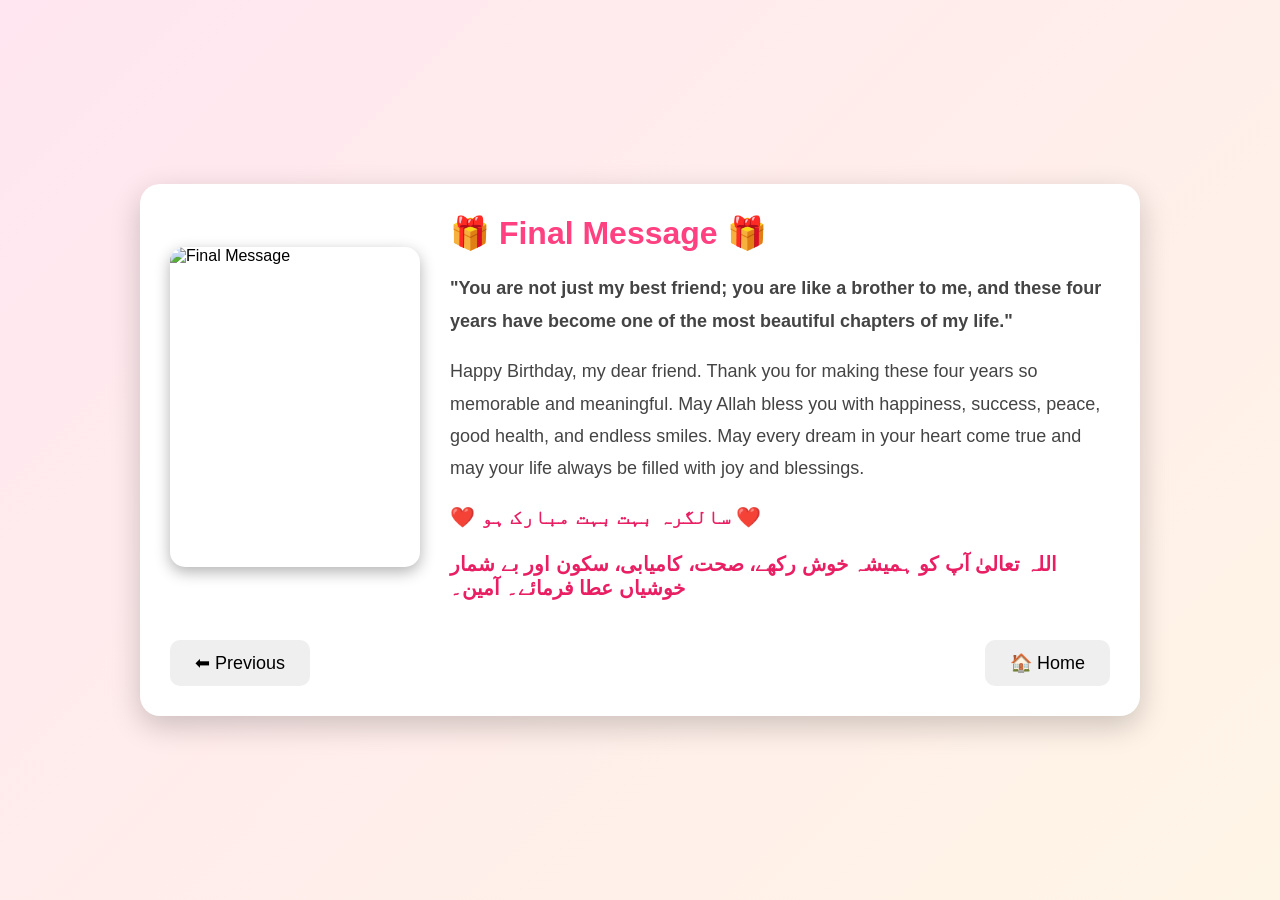
==== finalmessage.html @ 82c38d9c "Add files via upload" ====
<!DOCTYPE html>
<html lang="en">
<head>
<meta charset="UTF-8">
<meta name="viewport" content="width=device-width, initial-scale=1.0">

<title>🎁 Final Message 🎁</title>

<style>

*{
    margin:0;
    padding:0;
    box-sizing:border-box;
}

body{
    font-family:Arial,sans-serif;
    background:linear-gradient(135deg,#ffe6f0,#fff5e6);
    min-height:100vh;
    display:flex;
    justify-content:center;
    align-items:center;
}

.container{
    width:85%;
    max-width:1000px;
    background:white;
    padding:30px;
    border-radius:20px;
    box-shadow:0 10px 30px rgba(0,0,0,0.2);
}

.memory-section{
    display:flex;
    align-items:center;
    gap:30px;
}

.memory-photo{
    width:250px;
    height:320px;
    object-fit:cover;
    border-radius:15px;
    box-shadow:0 5px 15px rgba(0,0,0,0.3);
}

.memory-text{
    flex:1;
}

.memory-text h1{
    color:#ff4081;
    margin-bottom:20px;
}

.memory-text p{
    font-size:18px;
    line-height:1.8;
    color:#444;
}

.urdu{
    margin-top:20px;
    font-size:20px;
    font-weight:bold;
    color:#e91e63;
}

.navigation{
    margin-top:40px;
    display:flex;
    justify-content:space-between;
}

.navigation button{
    padding:12px 25px;
    border:none;
    border-radius:10px;
    font-size:18px;
    cursor:pointer;
    transition:0.3s;
}

.navigation button:hover{
    transform:scale(1.05);
}

</style>
</head>
<audio id="bgMusic" loop>
    <source src="music/song2.mp3" type="audio/mpeg">
</audio>

<script>
const bgMusic = document.getElementById("bgMusic");

window.addEventListener("load", () => {
    const savedTime = localStorage.getItem("musicTime");

    if (savedTime) {
        bgMusic.currentTime = parseFloat(savedTime);
    }

    bgMusic.play().catch(() => {});
});

setInterval(() => {
    localStorage.setItem("musicTime", bgMusic.currentTime);
}, 500);

window.addEventListener("beforeunload", () => {
    localStorage.setItem("musicTime", bgMusic.currentTime);
});
</script>

<body>

<div class="container">

    <div class="memory-section">

        <img src="images/photo20.jpg"
             class="memory-photo"
             alt="Final Message">

        <div class="memory-text">

            <h1>🎁 Final Message 🎁</h1>

            <p>
                <b>
                "You are not just my best friend;
                you are like a brother to me,
                and these four years have become
                one of the most beautiful chapters
                of my life."
                </b>
            </p>

            <br>

            <p>
                Happy Birthday, my dear friend.
                Thank you for making these four years
                so memorable and meaningful.

                May Allah bless you with happiness,
                success, peace, good health,
                and endless smiles.

                May every dream in your heart
                come true and may your life
                always be filled with joy
                and blessings.
            </p>

            <div class="urdu">

                ❤️ سالگرہ بہت بہت مبارک ہو ❤️

                <br><br>

                اللہ تعالیٰ آپ کو ہمیشہ خوش رکھے،
                صحت، کامیابی، سکون اور بے شمار
                خوشیاں عطا فرمائے۔ آمین۔

            </div>

        </div>

    </div>

    <div class="navigation">

        <button onclick="previousPage()">
            ⬅ Previous
        </button>

        <button onclick="goHome()">
            🏠 Home
        </button>

    </div>

</div>

<script>

function previousPage(){
    window.location.href="memories.html";
}

function goHome(){
    window.location.href="index.html";
}

</script>

</body>
</html>
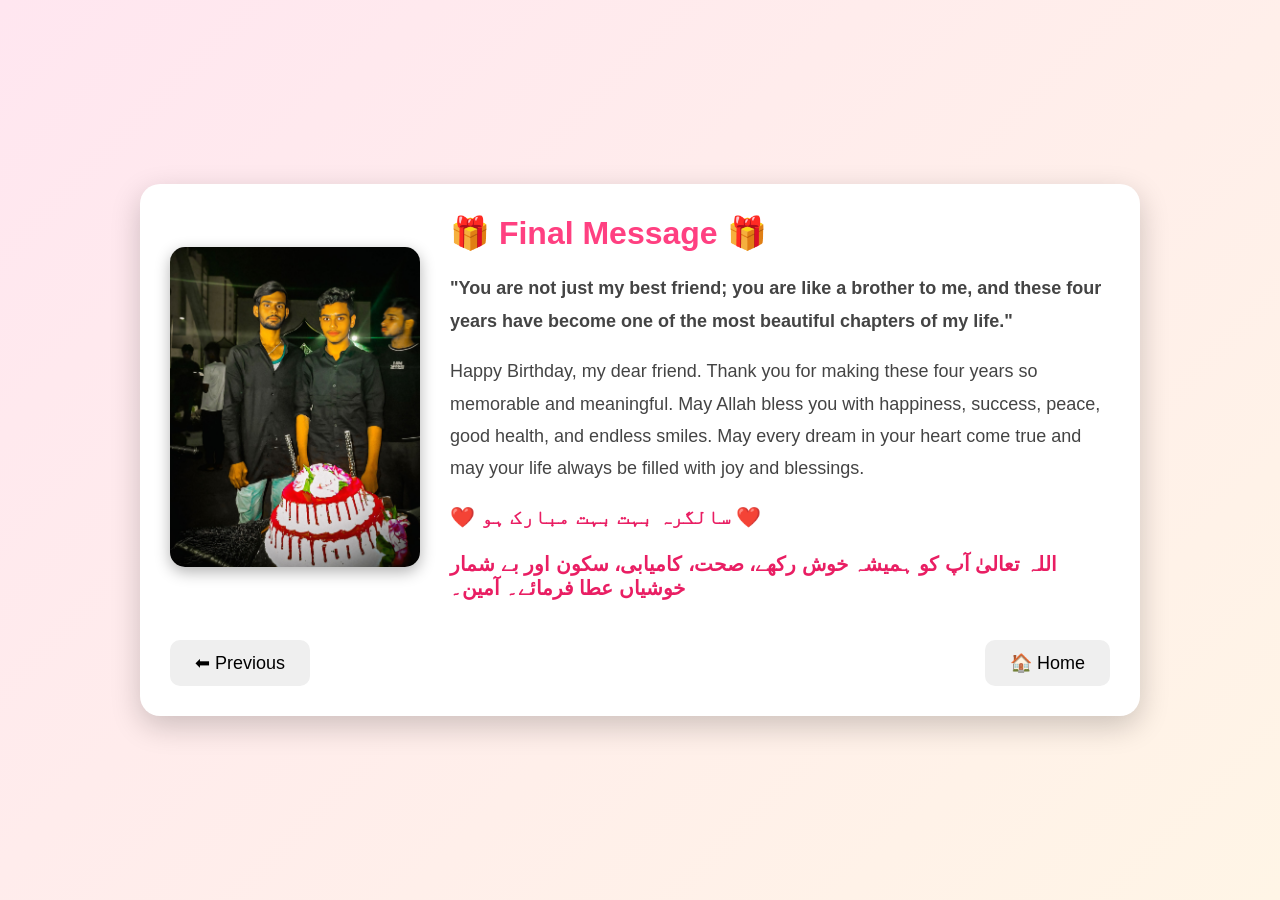
==== commit ad8d0ce6: "Fix HTML structure and update audio source" ====
--- a/finalmessage.html
+++ b/finalmessage.html
@@ -90,7 +90,7 @@
 </style>
 </head>
 <audio id="bgMusic" loop>
-    <source src="music/song2.mp3" type="audio/mpeg">
+    <source src="song2.mp3" type="audio/mpeg">
 </audio>
 
 <script>
@@ -121,7 +121,7 @@
 
     <div class="memory-section">
 
-        <img src="images/photo20.jpg"
+        <img src="photo20.jpg"
              class="memory-photo"
              alt="Final Message">
 
@@ -199,4 +199,4 @@
 </script>
 
 </body>
-</html>+</html>
